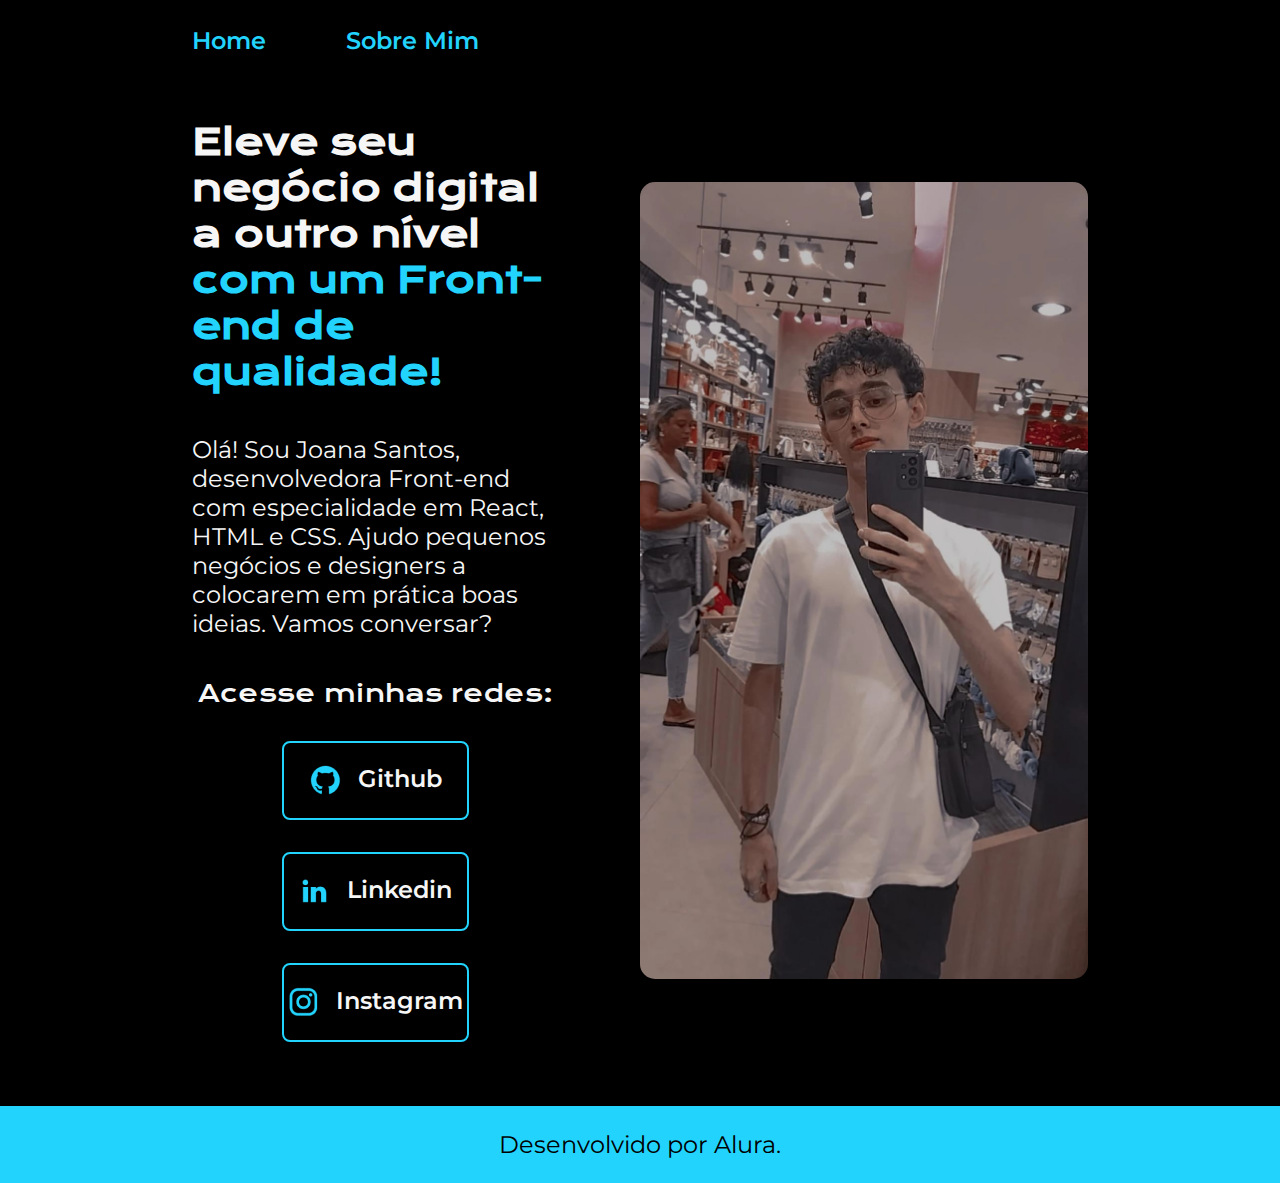
==== index.html @ d8736fd0 "27-03-2023" ====
<!DOCTYPE html>
<html lang="pt-BR">
<head>
    <meta charset="UTF-8">
    <meta http-equiv="X-UA-Compatible" content="IE=edge">
    <meta name="viewport" content="width=device-width, initial-scale=1.0">
    <title>Portfolio</title>
    <link rel="stylesheet" href="./styles/reset.css">
    <link rel="stylesheet" href="./styles/style.css">
</head>
<body>
    <header class="cabecalho">
        <nav class="cabecalho__menu">
            <a class="cabecalho__menu__link" href="index.html">Home</a>
            <a class="cabecalho__menu__link" href="about.html">Sobre Mim</a>
        </nav>
    </header>
    <main class="apresentacao">
        <section class="apresentacao__conteudo">
            <h1 class="apresentacao__conteudo__titulo">Eleve seu negócio digital a outro nível <strong class="titulo-destaque">com um Front-end de qualidade!</strong></h1>
            <p class="apresentacao__conteudo__texto">Olá! Sou Joana Santos, desenvolvedora Front-end com especialidade em React, HTML e CSS. Ajudo pequenos negócios e designers a colocarem em prática boas ideias. Vamos conversar?</p>
            <div class="apresentacao__links">
                <h2 class="apresentacao__links__subtitulo">Acesse minhas redes:</h2>
                <a class="apresentacao__links__link" href="https://github.com/thetorinn">
                    <img src="./assets/github.png" alt="ícone github">
                    Github
                </a>
                <a class="apresentacao__links__link" href="https://www.linkedin.com/in/paulo-henrique-azevedo-rattes-b8b678266">
                    <img src="./assets/linkedin.png" alt="ícone linkedin">
                    Linkedin
                </a>
                <a class="apresentacao__links__link" href="https://www.instagram.com/paulo_henrique_rattes/">
                    <img src="./assets/instagram.png" alt="ícone instagram">
                    Instagram
                </a>
            </div>
        </section>
        <img class="apresentacao__imagem" src="./assets/0fb4d32d-93b9-44c0-8f94-7e7454eb34d0.jfif" alt="Paulo em um espelho">
    </main>
    <footer class="rodape">
        <p>Desenvolvido por Alura.</p>
    </footer>
</body>
</html>
---- styles/style.css ----
@import url('https://fonts.googleapis.com/css2?family=Krona+One&family=Montserrat:wght@400;600&display=swap');

:root {
    --cor-primaria: #000;
    --cor-secundaria: #F6F6F6;
    --cor-terciaria: #22D4FD;
    --cor-hover: #272727;

    --fonte-primaria: 'Krona One', sans-serif;
    --fonte-secundaria: 'Montserrat', sans-serif;
}

body {
    background-color: var(--cor-primaria);
    color: var(--cor-secundaria);
    box-sizing: border-box;
}

.cabecalho {
    padding: 2% 0 0 15%;
}

.cabecalho__menu {
    display: flex;
    gap: 80px;
}

.cabecalho__menu__link {
    font-family: var(--fonte-secundaria);
    font-size: 1.5rem;
    font-weight: 600;
    color: var(--cor-terciaria);
}

.titulo-destaque {
    color: var(--cor-terciaria);
}

.apresentacao {
    display: flex;
    margin: 5% 15%;
    align-items: center;
    justify-content: space-between;
    gap: 82px;
}

.apresentacao__conteudo {
    display: flex;
    flex-direction: column;
    width: 50%;
    gap: 40px;
}

.apresentacao__conteudo__titulo {
    font-family: var(--fonte-primaria);
    font-size: 2.25rem;
}

.apresentacao__conteudo__texto {
    font-family: var(--fonte-secundaria);
    font-size: 1.5rem;
}

.apresentacao__links {
    display: flex;
    flex-direction: column;
    align-items: center;
    justify-content: space-between;
    gap: 32px;
}

.apresentacao__links__subtitulo {
    font-family: var(--fonte-primaria);
    font-weight: 400;
    font-size: 1.5rem;
}

.apresentacao__links__link {
    display: flex;
    padding: 21.5px 0;
    color: var(--cor-secundaria);
    font-family: var(--fonte-secundaria);
    font-size: 1.5rem;
    font-weight: 600;
    justify-content: center;
    width: 50%;
    text-align: center;
    border: 2px solid var(--cor-terciaria);
    border-radius: 8px;
    gap: 16px;
}

.apresentacao__links__link:hover {
    background-color: var(--cor-hover);
}

.apresentacao__imagem {
    border-radius: 15px;
    width: 50%;
}

.rodape {
    padding: 24px;
    background-color: var(--cor-terciaria);
    color: var(--cor-primaria);
    font-family: var(--fonte-secundaria);
    font-size: 1.5rem;
    font-weight: 400;
    text-align: center;
}

@media (max-width: 1200px) {
    .cabecalho {
        padding: 10%;
    }

    .cabecalho__menu {
        justify-content: center;
    }

    .apresentacao {
        flex-direction: column-reverse;
    }

        .apresentacao__conteudo {
            width: auto;
        }
}
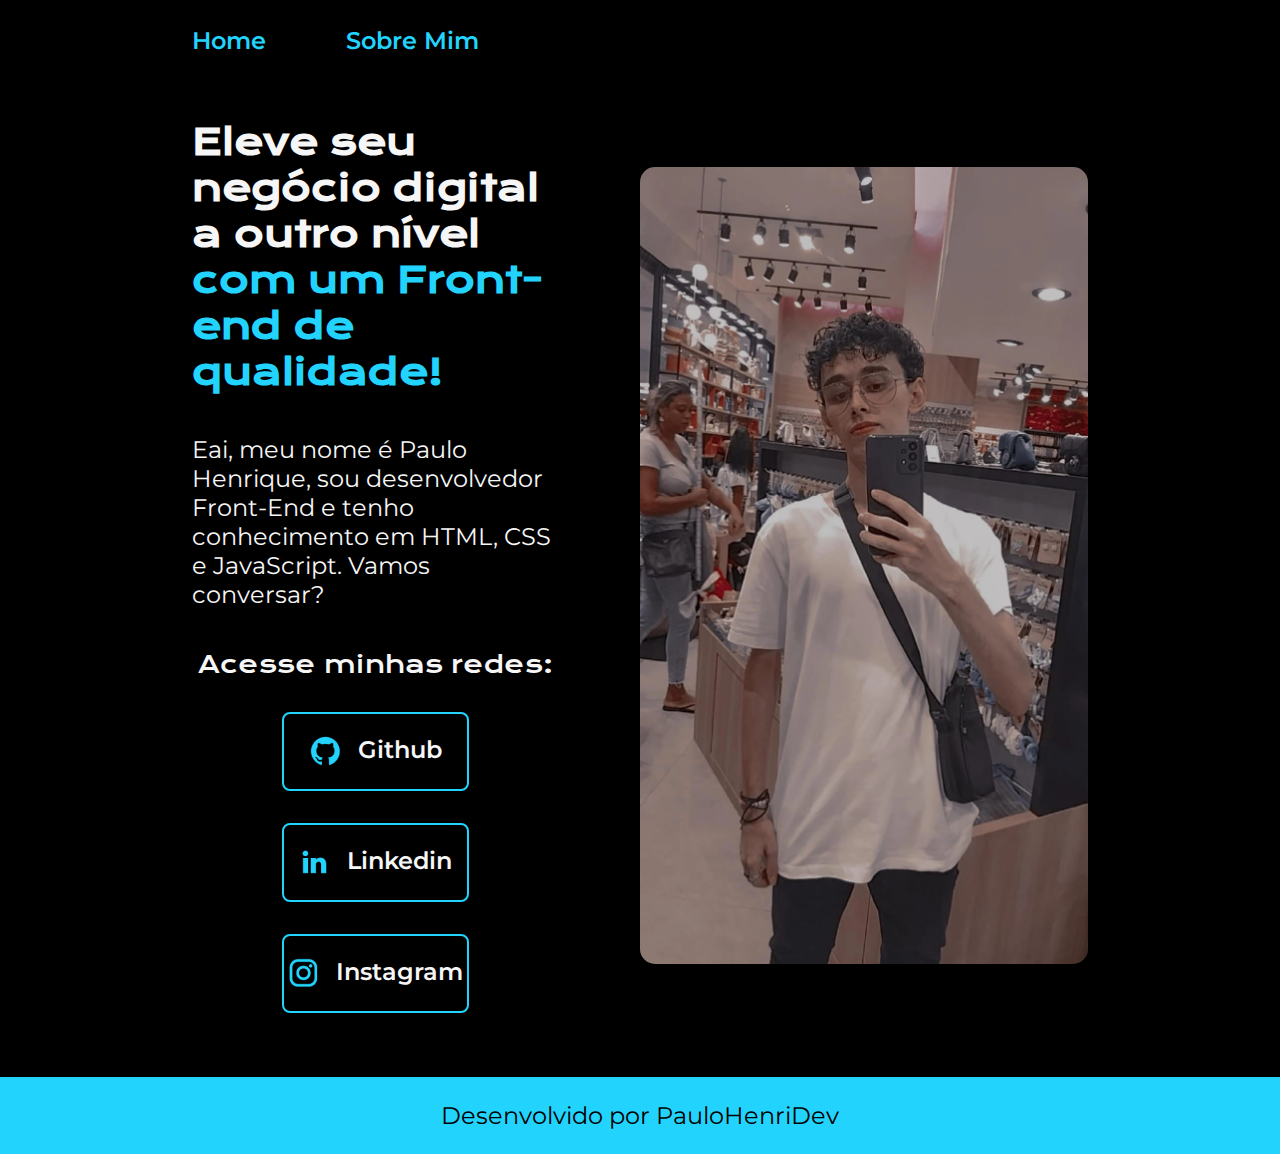
==== commit 02e16ba8: "Add files via upload" ====
--- a/index.html
+++ b/index.html
@@ -18,7 +18,7 @@
     <main class="apresentacao">
         <section class="apresentacao__conteudo">
             <h1 class="apresentacao__conteudo__titulo">Eleve seu negócio digital a outro nível <strong class="titulo-destaque">com um Front-end de qualidade!</strong></h1>
-            <p class="apresentacao__conteudo__texto">Olá! Sou Joana Santos, desenvolvedora Front-end com especialidade em React, HTML e CSS. Ajudo pequenos negócios e designers a colocarem em prática boas ideias. Vamos conversar?</p>
+            <p class="apresentacao__conteudo__texto">Eai, meu nome é Paulo Henrique, sou desenvolvedor Front-End e tenho conhecimento em HTML, CSS e JavaScript. Vamos conversar?</p>
             <div class="apresentacao__links">
                 <h2 class="apresentacao__links__subtitulo">Acesse minhas redes:</h2>
                 <a class="apresentacao__links__link" href="https://github.com/thetorinn">
@@ -38,7 +38,7 @@
         <img class="apresentacao__imagem" src="./assets/0fb4d32d-93b9-44c0-8f94-7e7454eb34d0.jfif" alt="Paulo em um espelho">
     </main>
     <footer class="rodape">
-        <p>Desenvolvido por Alura.</p>
+        <p>Desenvolvido por PauloHenriDev</p>
     </footer>
 </body>
 </html>